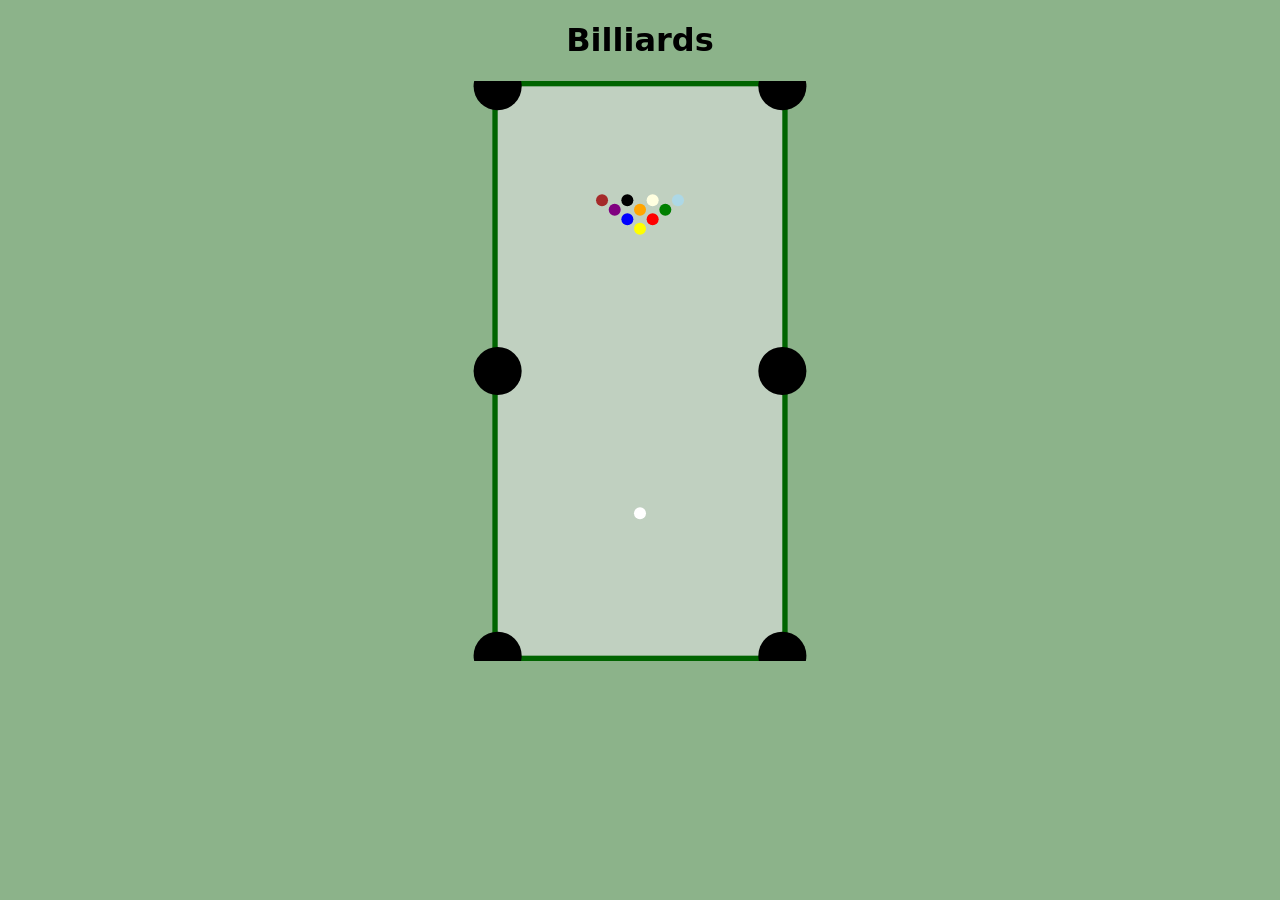
==== index.html @ 73508497 "initial commit" ====
<!DOCTYPE html>
<html lang="en">
<head>
    <meta charset="UTF-8">
    <meta name="viewport" content="width=device-width, initial-scale=1.0">
    <title>Pool Table Shot</title>
    <script src="script.js"></script>
    <link rel="stylesheet" href="styles.css">
</head>
<body>

<h1 class="title">Billiards</h1>
<div class="container" id="svg-container">
    <!-- SVG content will be appended here -->
</div>


</body>
</html>























<!-- <!DOCTYPE html>
<html lang="en">
<head>
    <meta charset="UTF-8">
    <meta name="viewport" content="width=device-width, initial-scale=1.0">
    <title>Game Information Form</title>
    <script src="script.js"></script>
</head>
<body>
    <h2>Enter Game Information</h2>
    <form onsubmit="return validateForm()"action="startPageInfo.html" method="post">
        <label for="player1_name">Player 1 Name:</label><br>
        <input type="text" id="player1_name" name="player1_name"><br>
        <label for="player2_name">Player 2 Name:</label><br>
        <input type="text" id="player2_name" name="player2_name"><br>
        <label for="game_name">Game Name:</label><br>
        <input type="text" id="game_name" name="game_name"><br><br>
        <input type="submit" value="Submit">
    </form>
</body>
</html> -->
---- styles.css ----
h1 {
    text-align: center;
    font-family: system-ui, -apple-system;
    color: rgb(0, 0, 0);
    font-stretch: expanded;
}

svg {
    /* Adjust height and width as needed */
    height: 580px;
    width: 700px;
    border-radius: 10px;
    display: inline-block;
    text-align: center;
}

.container {
    display: flex;
    justify-content: center; /* Center horizontally */
    align-items: center; /* Center vertically */
}

body {
    background-color: rgb(140, 179, 138);
}


.line {
    stroke: black;
    stroke-width: 20;
    pointer-events: none; /* To ensure the line doesn't interfere with mouse events */
}

.cueContainer {
    position: relative;
    width: 1000px;
    height: 1000px;
    background-color: #f0f0f0;
    margin: 50px auto;
}















/* svg {
    width: auto;
    height: auto;
    max-width: 100%;
    max-height: 100%;
    display: flex;

    align-items: center;
    justify-content: center;
} 

#svgDiv{
    display: flex;

    align-items: center;
    justify-content: center;
    z-index: 1;
}

*/
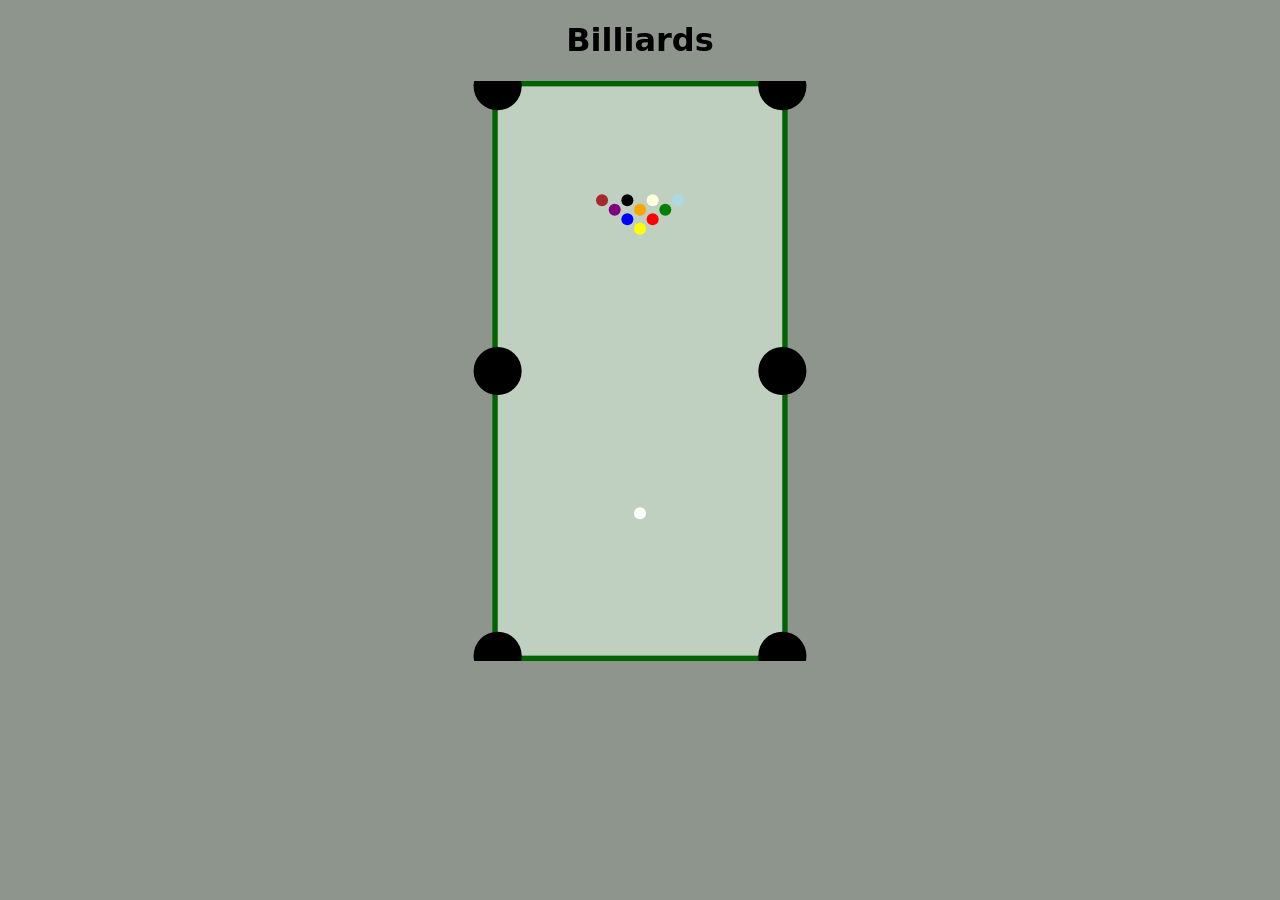
==== commit c43446db: "final commit" ====
--- a/index.html
+++ b/index.html
@@ -14,50 +14,5 @@
     <!-- SVG content will be appended here -->
 </div>
 
-
 </body>
-</html>
-
-
-
-
-
-
-
-
-
-
-
-
-
-
-
-
-
-
-
-
-
-
-
-<!-- <!DOCTYPE html>
-<html lang="en">
-<head>
-    <meta charset="UTF-8">
-    <meta name="viewport" content="width=device-width, initial-scale=1.0">
-    <title>Game Information Form</title>
-    <script src="script.js"></script>
-</head>
-<body>
-    <h2>Enter Game Information</h2>
-    <form onsubmit="return validateForm()"action="startPageInfo.html" method="post">
-        <label for="player1_name">Player 1 Name:</label><br>
-        <input type="text" id="player1_name" name="player1_name"><br>
-        <label for="player2_name">Player 2 Name:</label><br>
-        <input type="text" id="player2_name" name="player2_name"><br>
-        <label for="game_name">Game Name:</label><br>
-        <input type="text" id="game_name" name="game_name"><br><br>
-        <input type="submit" value="Submit">
-    </form>
-</body>
-</html> -->
+</html>
--- a/styles.css
+++ b/styles.css
@@ -21,7 +21,7 @@
 }
 
 body {
-    background-color: rgb(140, 179, 138);
+    background-color: rgb(142, 149, 141);
 }
 
 
@@ -37,39 +37,4 @@
     height: 1000px;
     background-color: #f0f0f0;
     margin: 50px auto;
-}
-
-
-
-
-
-
-
-
-
-
-
-
-
-
-
-/* svg {
-    width: auto;
-    height: auto;
-    max-width: 100%;
-    max-height: 100%;
-    display: flex;
-
-    align-items: center;
-    justify-content: center;
-} 
-
-#svgDiv{
-    display: flex;
-
-    align-items: center;
-    justify-content: center;
-    z-index: 1;
-}
-
-*/+}
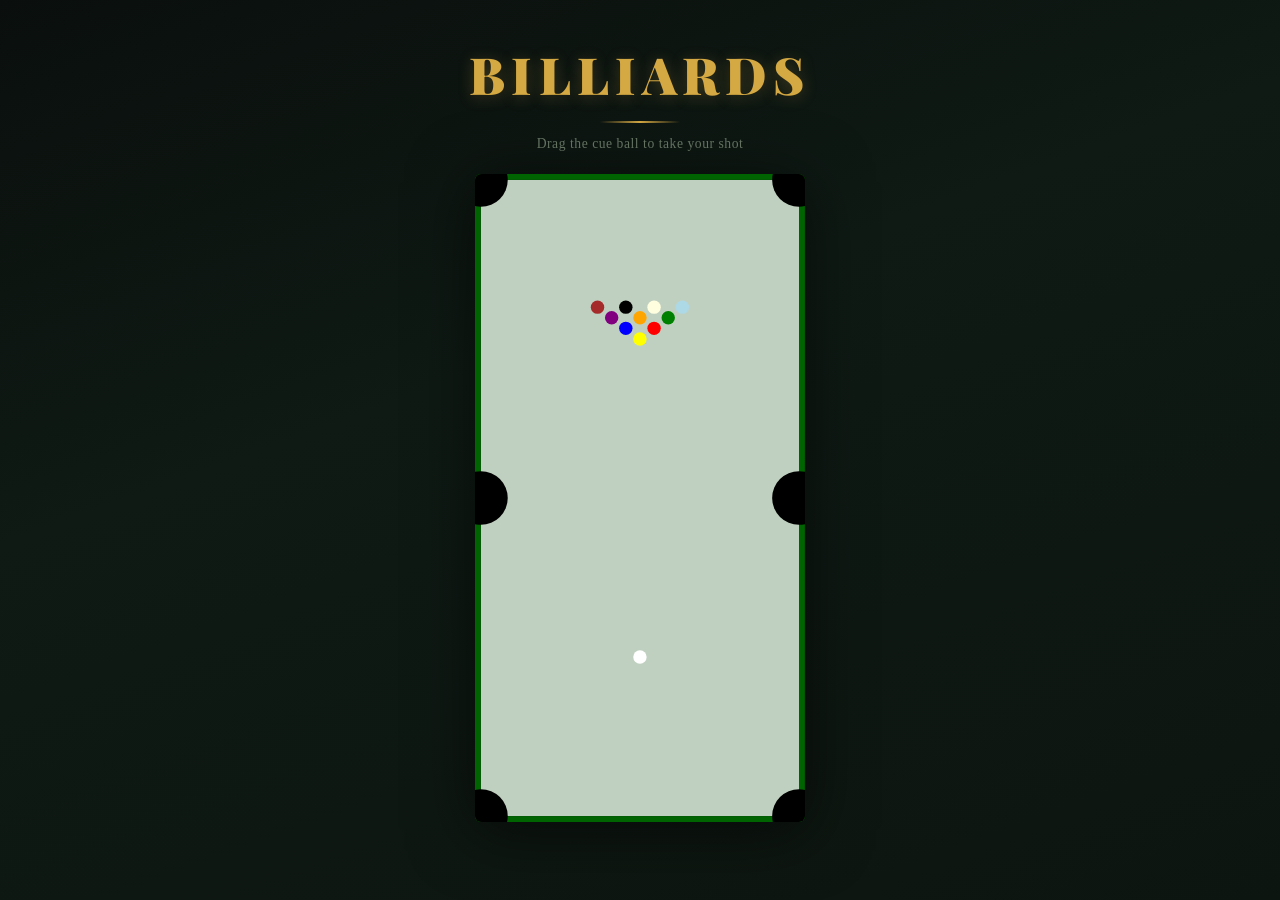
==== commit aea08b24: "revamped the UI to make it more aesthetic" ====
--- a/index.html
+++ b/index.html
@@ -3,16 +3,16 @@
 <head>
     <meta charset="UTF-8">
     <meta name="viewport" content="width=device-width, initial-scale=1.0">
-    <title>Pool Table Shot</title>
-    <script src="script.js"></script>
+    <title>Billiards</title>
     <link rel="stylesheet" href="styles.css">
 </head>
 <body>
 
 <h1 class="title">Billiards</h1>
-<div class="container" id="svg-container">
-    <!-- SVG content will be appended here -->
-</div>
+<div class="divider"></div>
+<p id="game-status">Drag the cue ball to take your shot</p>
+<div class="container" id="svg-container"></div>
 
+<script src="script.js"></script>
 </body>
-</html>+</html>
--- a/styles.css
+++ b/styles.css
@@ -1,40 +1,222 @@
-h1 {
-    text-align: center;
-    font-family: system-ui, -apple-system;
-    color: rgb(0, 0, 0);
-    font-stretch: expanded;
-}
-
-svg {
-    /* Adjust height and width as needed */
-    height: 580px;
-    width: 700px;
-    border-radius: 10px;
-    display: inline-block;
-    text-align: center;
+@import url('https://fonts.googleapis.com/css2?family=Playfair+Display:wght@400;700;900&display=swap');
+
+*, *::before, *::after {
+    margin: 0;
+    padding: 0;
+    box-sizing: border-box;
+}
+
+body {
+    background: linear-gradient(160deg, #0a0f0d 0%, #0f1a14 40%, #0d1510 100%);
+    color: #f0e6d3;
+    font-family: Georgia, 'Times New Roman', serif;
+    min-height: 100vh;
+    display: flex;
+    flex-direction: column;
+    align-items: center;
+    padding-bottom: 2rem;
+}
+
+h1.title {
+    font-family: 'Playfair Display', Georgia, serif;
+    font-weight: 900;
+    font-size: 3.2rem;
+    text-align: center;
+    color: #d4a843;
+    margin-top: 2.5rem;
+    letter-spacing: 0.12em;
+    text-transform: uppercase;
+    text-shadow: 0 2px 15px rgba(212, 168, 67, 0.25);
+}
+
+h2 {
+    font-family: 'Playfair Display', Georgia, serif;
+    font-weight: 400;
+    font-size: 1.2rem;
+    text-align: center;
+    color: #8a9a88;
+    margin-top: 0.3rem;
+    letter-spacing: 0.06em;
+}
+
+.divider {
+    width: 80px;
+    height: 2px;
+    background: linear-gradient(90deg, transparent, #d4a843, transparent);
+    margin: 0.8rem auto 0;
+}
+
+/* ======================== */
+/*      HOMEPAGE: Form      */
+/* ======================== */
+
+.form-card {
+    background: linear-gradient(150deg, #1a2820 0%, #142018 100%);
+    border: 1px solid rgba(212, 168, 67, 0.15);
+    border-radius: 14px;
+    padding: 2.5rem 2.2rem;
+    margin-top: 2rem;
+    width: 90%;
+    max-width: 420px;
+    box-shadow: 0 24px 64px rgba(0, 0, 0, 0.45),
+                inset 0 1px 0 rgba(255, 255, 255, 0.04);
+}
+
+.form-card label {
+    display: block;
+    font-size: 0.78rem;
+    color: #9aaa94;
+    text-transform: uppercase;
+    letter-spacing: 0.1em;
+    margin-bottom: 0.35rem;
+    margin-top: 1.4rem;
+}
+
+.form-card label:first-of-type {
+    margin-top: 0;
+}
+
+.form-card input[type="text"] {
+    width: 100%;
+    padding: 0.75rem 1rem;
+    background: rgba(10, 20, 14, 0.8);
+    border: 1px solid #2a3a30;
+    border-radius: 8px;
+    color: #f0e6d3;
+    font-family: Georgia, 'Times New Roman', serif;
+    font-size: 1rem;
+    transition: border-color 0.3s ease, box-shadow 0.3s ease;
+    outline: none;
+}
+
+.form-card input[type="text"]:focus {
+    border-color: #d4a843;
+    box-shadow: 0 0 0 3px rgba(212, 168, 67, 0.12);
+}
+
+.form-card input[type="text"]::placeholder {
+    color: #3a4a40;
+}
+
+.btn {
+    display: block;
+    width: 100%;
+    margin-top: 2.2rem;
+    padding: 0.9rem;
+    background: linear-gradient(135deg, #d4a843, #b8922f);
+    border: none;
+    border-radius: 8px;
+    color: #0a0f0d;
+    font-family: 'Playfair Display', Georgia, serif;
+    font-weight: 700;
+    font-size: 1.05rem;
+    letter-spacing: 0.1em;
+    text-transform: uppercase;
+    cursor: pointer;
+    transition: transform 0.2s ease, box-shadow 0.2s ease;
+}
+
+.btn:hover {
+    transform: translateY(-2px);
+    box-shadow: 0 8px 24px rgba(212, 168, 67, 0.25);
+}
+
+.btn:active {
+    transform: translateY(0);
+    box-shadow: none;
+}
+
+/* ======================== */
+/*       GAME PAGE          */
+/* ======================== */
+
+.game-header {
+    display: flex;
+    justify-content: center;
+    gap: 2rem;
+    margin-top: 1rem;
+    flex-wrap: wrap;
+}
+
+.player-badge {
+    background: linear-gradient(150deg, #1a2820, #142018);
+    border: 2px solid rgba(212, 168, 67, 0.08);
+    border-radius: 8px;
+    padding: 0.5rem 1.4rem;
+    font-size: 0.9rem;
+    color: #8a9a88;
+    display: flex;
+    align-items: center;
+    gap: 0.5rem;
+    transition: border-color 0.4s ease, box-shadow 0.4s ease, opacity 0.4s ease;
+    opacity: 0.5;
+}
+
+.player-badge.active {
+    border-color: #d4a843;
+    box-shadow: 0 0 18px rgba(212, 168, 67, 0.2);
+    opacity: 1;
+}
+
+.player-badge .label {
+    font-size: 0.7rem;
+    text-transform: uppercase;
+    letter-spacing: 0.08em;
+    color: #5a6a58;
+}
+
+.player-badge .name {
+    color: #d4a843;
+    font-weight: 700;
+}
+
+#game-status {
+    text-align: center;
+    margin-top: 0.8rem;
+    font-size: 0.85rem;
+    color: #6a7a68;
+    letter-spacing: 0.04em;
+    min-height: 1.4em;
+    transition: color 0.3s, font-size 0.3s;
+    animation: status-pulse 3s ease-in-out infinite;
+}
+
+#game-status.game-over {
+    color: #d4a843;
+    font-family: 'Playfair Display', Georgia, serif;
+    font-size: 1.4rem;
+    font-weight: 700;
+    letter-spacing: 0.08em;
+    animation: none;
+    text-shadow: 0 2px 12px rgba(212, 168, 67, 0.3);
+}
+
+@keyframes status-pulse {
+    0%, 100% { opacity: 0.65; }
+    50% { opacity: 1; }
 }
 
 .container {
     display: flex;
-    justify-content: center; /* Center horizontally */
-    align-items: center; /* Center vertically */
-}
-
-body {
-    background-color: rgb(142, 149, 141);
-}
-
-
-.line {
-    stroke: black;
-    stroke-width: 20;
-    pointer-events: none; /* To ensure the line doesn't interfere with mouse events */
-}
-
-.cueContainer {
-    position: relative;
-    width: 1000px;
-    height: 1000px;
-    background-color: #f0f0f0;
-    margin: 50px auto;
-}+    justify-content: center;
+    align-items: flex-start;
+    margin-top: 1.2rem;
+    padding: 0 1rem;
+}
+
+#svg-container svg {
+    max-height: 72vh;
+    width: auto;
+    display: block;
+    border-radius: 6px;
+    filter: drop-shadow(0 8px 32px rgba(0, 0, 0, 0.55));
+}
+
+.footer-note {
+    margin-top: auto;
+    padding-top: 2rem;
+    text-align: center;
+    font-size: 0.72rem;
+    color: #3a4a38;
+    letter-spacing: 0.06em;
+}
